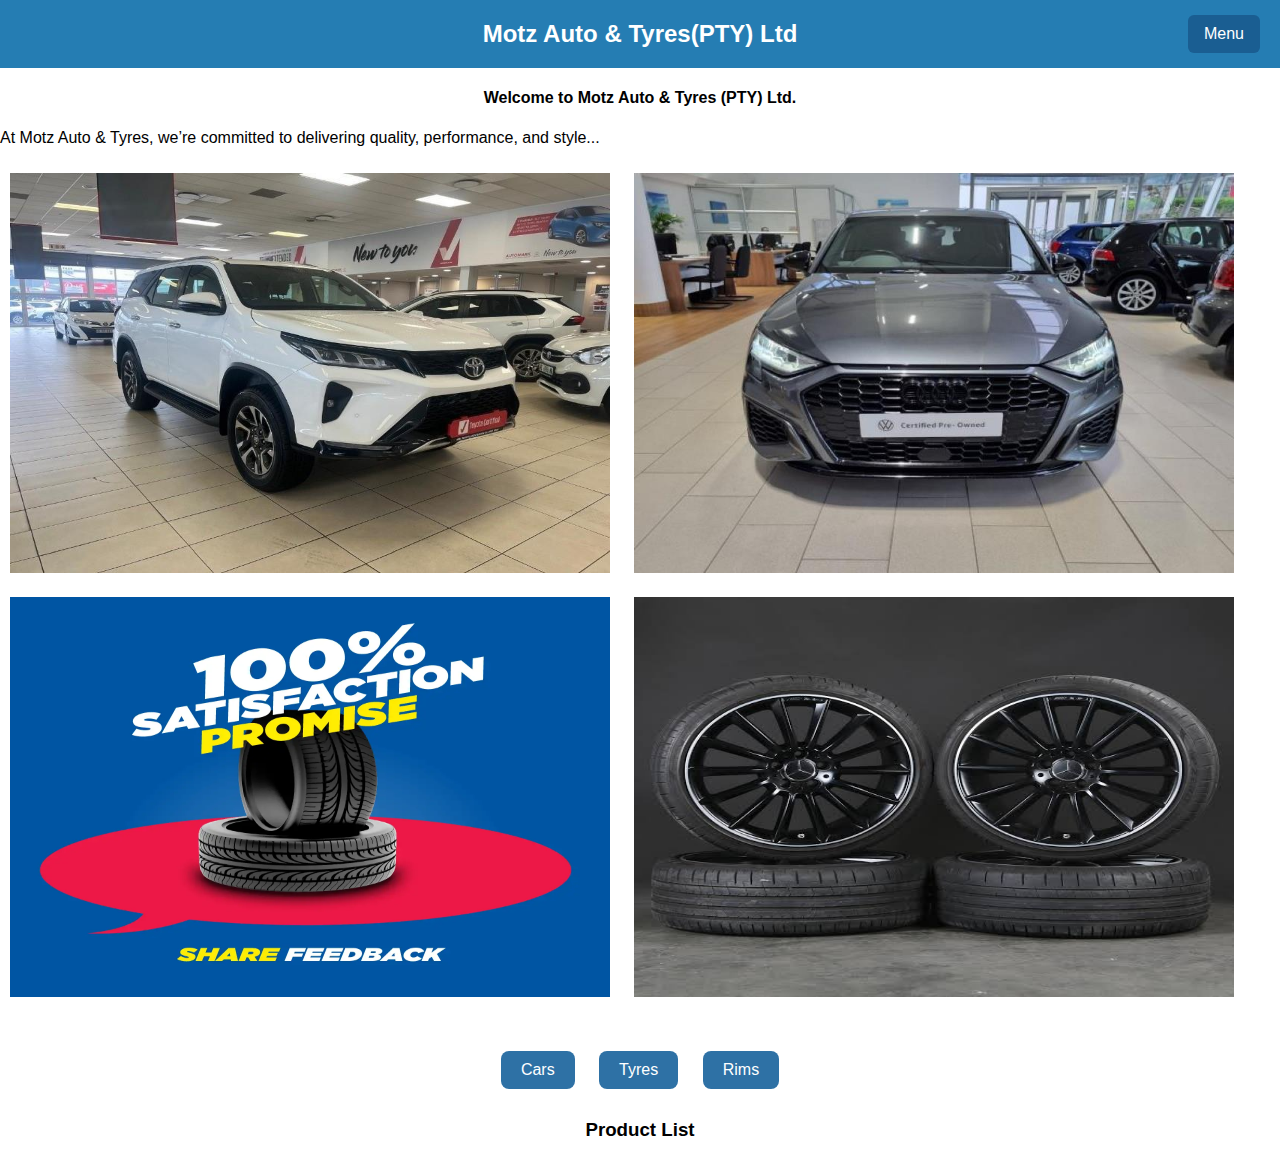
==== index.html @ 7bdc9c28 "Update index.html" ====
<!DOCTYPE html>
<html>
<head>
    <meta charset="UTF-8" />
    <title>Motz Auto & Tyres(PTY) Ltd</title>
    <link rel="stylesheet" href="styles.css" />
    <style>
        /* Basic Reset */
        body {
            margin: 0;
            font-family: Arial, sans-serif;
        }

        /* Header Style */
        header {
            background-color: #257db3;
            color: white;
            padding: 20px;
            position: relative;
        }

        header h1 {
            margin: 0;
            font-size: 24px;
        }

        /* Nav Bar */
        nav {
            position: absolute;
            top: 50%;
            right: 20px;
            transform: translateY(-50%);
        }

        nav a {
            color: white;
            text-decoration: none;
            margin-left: 20px;
            font-weight: bold;
            transition: color 0.3s ease;
        }

        nav a:hover {
            color: #ffcc00;
        }

        /* Centered welcome text */
        .center-text {
            text-align: center;
            margin: 20px 0;
        }

        /* Image Styling */
        img {
            margin: 10px;
        }

        /* Button container */
        .button-container {
            text-align: center;
            margin-top: 30px;
        }

        .button {
            padding: 10px 20px;
            margin: 10px;
            font-size: 16px;
            cursor: pointer;
        }

        /* Data Section */
        .data-container {
            margin-top: 20px;
            text-align: center;
        }
    </style>
</head>
<body>
    <!-- Header Section with Nav -->
    <header>
        <h1>Motz Auto & Tyres(PTY) Ltd</h1>
        <div class="dropdown">
            <button class="dropbtn">Menu</button>
            <div class="dropdown-content">
                <a href="#">Home</a>
                <a href="#">Cars</a>
                <a href="#">Contact</a>
            </div>
        </div>        
    </header>    

    <!-- Centered welcome message -->
    <div class="center-text">
        <h4>Welcome to Motz Auto & Tyres (PTY) Ltd.</h4>
    </div>

    <p>At Motz Auto & Tyres, we’re committed to delivering quality, performance, and style...</p>

    <!-- Images -->
    <img src="Crop800x600.jpeg" alt="Image 1" style="width:600px;height:400px;">
    <img src="Crop800x600 (1).jpeg" alt="Image 2" style="width:600px;height:400px;">
    <img src="card-100-satisfaction (2).webp" alt="Image 3" style="width:600px;height:400px;">
    <img src="1000260450.jpg" alt="Image 4" style="width:600px;height:400px;">

    <!-- Buttons -->
    <div class="button-container">
        <button class="button" onclick="window.location.href='cars.html'">Cars</button>
        <button class="button" onclick="window.location.href='tyres.html'">Tyres</button>
        <button class="button" onclick="window.location.href='rims.html'">Rims</button>
    </div>

    <!-- Data Section -->
    <div class="data-container">
        <h3>Product List</h3>
        <ul id="product-list"></ul>
    </div>

    <script>
        // Fetch data from the API and display it
        fetch('https://<your-api-url>/api/data')
            .then(response => response.json())
            .then(data => {
                const productList = document.getElementById('product-list');
                data.forEach(item => {
                    const li = document.createElement('li');
                    li.textContent = item.name; // Assuming the 'name' field exists
                    productList.appendChild(li);
                });
            })
            .catch(error => console.error('Error fetching data:', error));
    </script>
</body>
</html>
---- styles.css ----
/* General styles */
body {
    font-family: Arial, sans-serif;
    background-color: white;
    margin: 4;
    padding: 2;
}

/* Header styles */
header {
    background-color: #2e71a5;
    color: white;
    text-align: center;
    padding: 15px;
    font-size: 24px;
}

/* Styling the buttons */
.button-container {
    text-align: center;
    margin-top: 20px;
}

.button {
    background-color: #2e71a5;
    border: none;
    color: white;
    padding: 15px 32px;
    font-size: 16px;
    margin: 10px;
    cursor: pointer;
    border-radius: 8px;
}

.button:hover {
    background-color: #226598;
}

.center-text {
    text-align: center;
  }

/* Dropdown Menu */
.dropdown {
    position: absolute;
    top: 15px;
    right: 20px;
}

.dropbtn {
    background-color: #1a5e92;
    color: white;
    padding: 10px 16px;
    font-size: 16px;
    border: none;
    cursor: pointer;
    border-radius: 6px;
}

.dropbtn:hover {
    background-color: #0a3d65;
}

.dropdown-content {
    display: none;
    position: absolute;
    background-color: white;
    min-width: 160px;
    right: 0;
    box-shadow: 0px 8px 16px rgba(0,0,0,0.2);
    z-index: 1;
    border-radius: 6px;
}

.dropdown-content a {
    color: #2e71a5;
    padding: 12px 16px;
    text-decoration: none;
    display: block;
    border-bottom: 1px solid #eee;
}

.dropdown-content a:hover {
    background-color: #f1f1f1;
}

.dropdown:hover .dropdown-content {
    display: block;
}
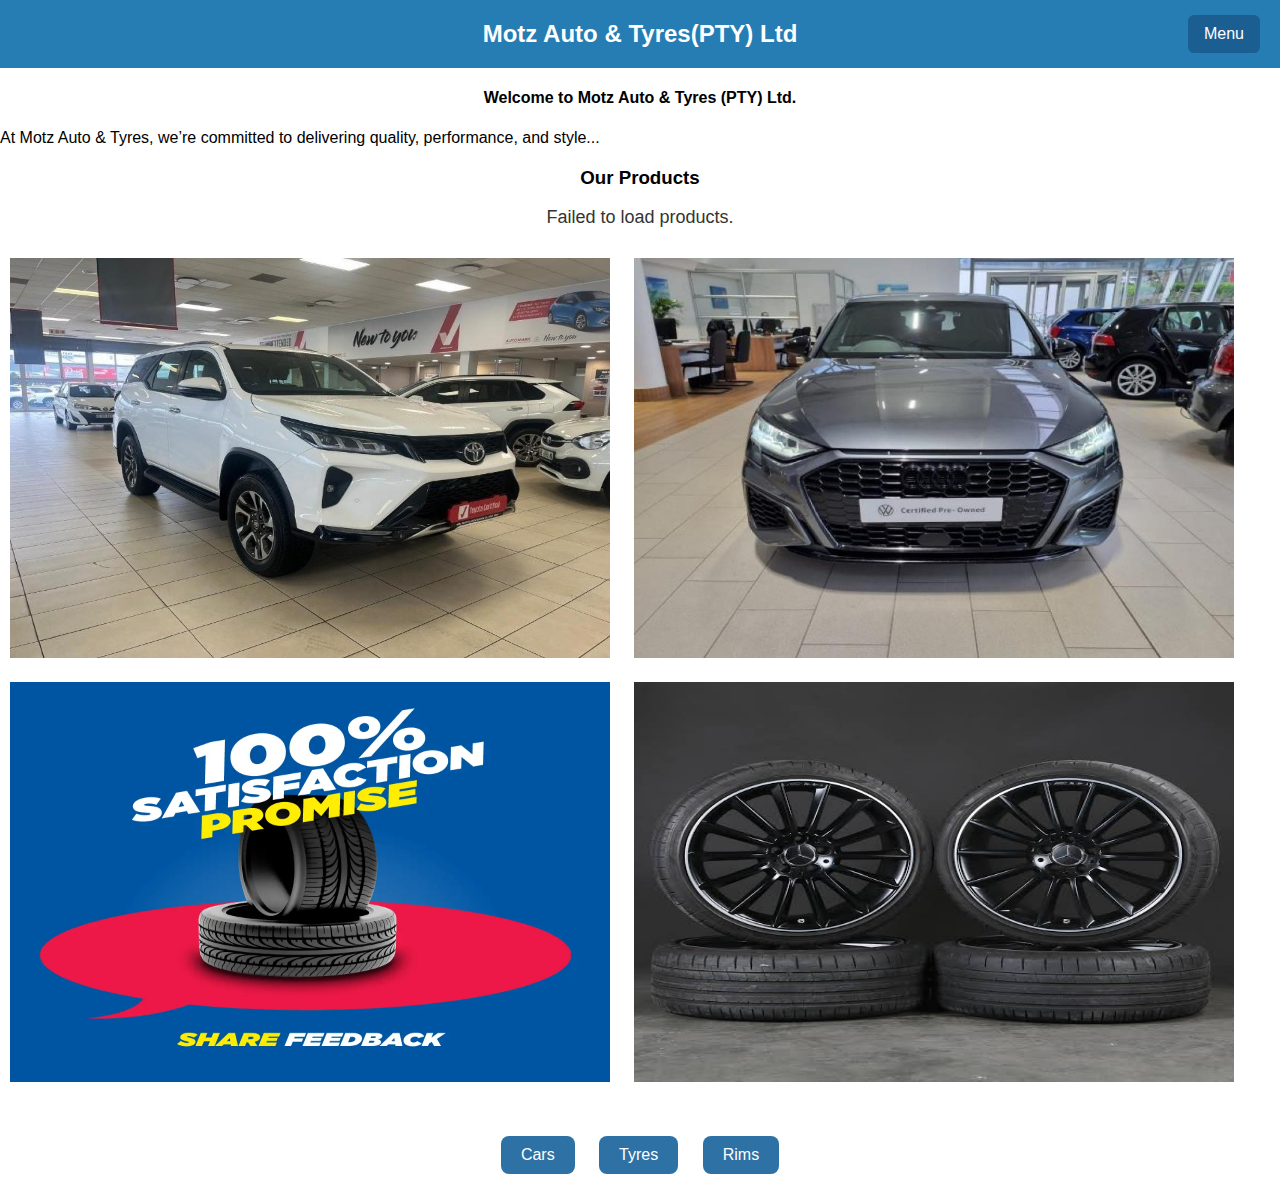
==== commit 7bb49500: "Update index.html" ====
--- a/index.html
+++ b/index.html
@@ -5,13 +5,11 @@
     <title>Motz Auto & Tyres(PTY) Ltd</title>
     <link rel="stylesheet" href="styles.css" />
     <style>
-        /* Basic Reset */
         body {
             margin: 0;
             font-family: Arial, sans-serif;
         }
 
-        /* Header Style */
         header {
             background-color: #257db3;
             color: white;
@@ -24,7 +22,6 @@
             font-size: 24px;
         }
 
-        /* Nav Bar */
         nav {
             position: absolute;
             top: 50%;
@@ -44,18 +41,15 @@
             color: #ffcc00;
         }
 
-        /* Centered welcome text */
         .center-text {
             text-align: center;
             margin: 20px 0;
         }
 
-        /* Image Styling */
         img {
             margin: 10px;
         }
 
-        /* Button container */
         .button-container {
             text-align: center;
             margin-top: 30px;
@@ -68,10 +62,20 @@
             cursor: pointer;
         }
 
-        /* Data Section */
-        .data-container {
-            margin-top: 20px;
-            text-align: center;
+        /* Product list styles */
+        #product-list {
+            list-style: none;
+            padding: 0;
+            font-size: 18px;
+            color: #333;
+        }
+
+        #product-list li {
+            margin: 10px auto;
+            border-bottom: 1px solid #ccc;
+            padding: 10px;
+            max-width: 600px;
+            text-align: left;
         }
     </style>
 </head>
@@ -89,12 +93,18 @@
         </div>        
     </header>    
 
-    <!-- Centered welcome message -->
+    <!-- Welcome message -->
     <div class="center-text">
         <h4>Welcome to Motz Auto & Tyres (PTY) Ltd.</h4>
     </div>
 
     <p>At Motz Auto & Tyres, we’re committed to delivering quality, performance, and style...</p>
+
+    <!-- ✅ Product List Container -->
+    <div class="center-text">
+        <h3>Our Products</h3>
+        <ul id="product-list"></ul>
+    </div>
 
     <!-- Images -->
     <img src="Crop800x600.jpeg" alt="Image 1" style="width:600px;height:400px;">
@@ -109,25 +119,27 @@
         <button class="button" onclick="window.location.href='rims.html'">Rims</button>
     </div>
 
-    <!-- Data Section -->
-    <div class="data-container">
-        <h3>Product List</h3>
-        <ul id="product-list"></ul>
-    </div>
-
+    <!-- ✅ JavaScript to fetch products from API -->
     <script>
-        // Fetch data from the API and display it
-        fetch('https://<your-api-url>/api/data')
+        fetch('https://flask-on-render-17g8.onrender.com/api/data') // Replace with your actual render URL
             .then(response => response.json())
             .then(data => {
-                const productList = document.getElementById('product-list');
-                data.forEach(item => {
-                    const li = document.createElement('li');
-                    li.textContent = item.name; // Assuming the 'name' field exists
-                    productList.appendChild(li);
-                });
+                const productList = document.getElementById("product-list");
+
+                if (data.length === 0) {
+                    productList.innerHTML = "<p>No products available.</p>";
+                } else {
+                    data.forEach(product => {
+                        const productElement = document.createElement("li");
+                        productElement.textContent = `Product Name: ${product.product_name} | Price: ${product.price}`;
+                        productList.appendChild(productElement);
+                    });
+                }
             })
-            .catch(error => console.error('Error fetching data:', error));
+            .catch(error => {
+                console.error('Error fetching data:', error);
+                document.getElementById("product-list").innerHTML = "<p>Failed to load products.</p>";
+            });
     </script>
 </body>
 </html>
--- a/styles.css
+++ b/styles.css
@@ -87,3 +87,15 @@
 .dropdown:hover .dropdown-content {
     display: block;
 }
+#product-list {
+    list-style: none;
+    padding: 0;
+    font-size: 18px;
+    color: #333;
+}
+
+#product-list li {
+    margin: 10px 0;
+    border-bottom: 1px solid #ccc;
+    padding-bottom: 5px;
+}
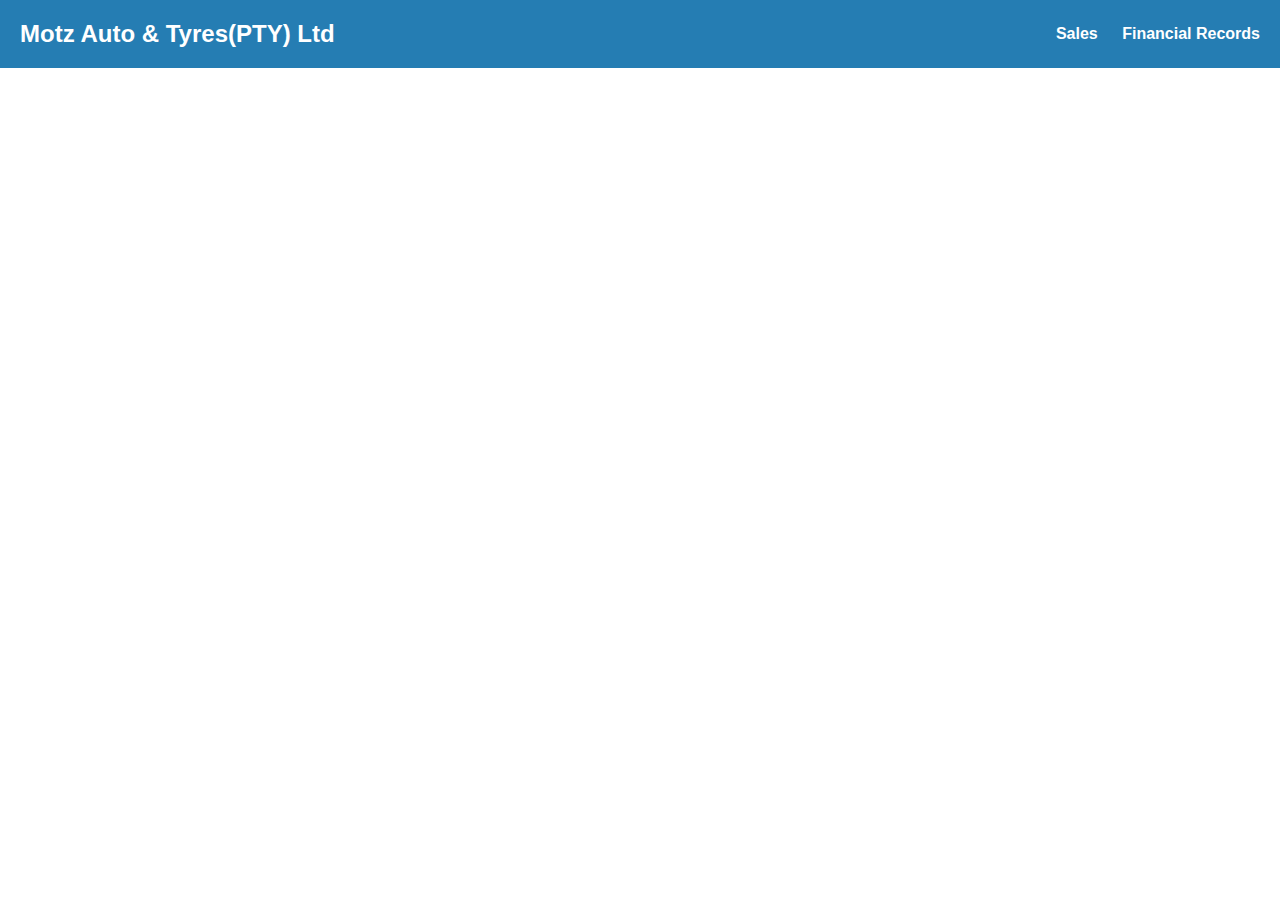
==== commit 6ddabd1e: "Update index.html" ====
--- a/index.html
+++ b/index.html
@@ -3,7 +3,6 @@
 <head>
     <meta charset="UTF-8" />
     <title>Motz Auto & Tyres(PTY) Ltd</title>
-    <link rel="stylesheet" href="styles.css" />
     <style>
         body {
             margin: 0;
@@ -40,106 +39,16 @@
         nav a:hover {
             color: #ffcc00;
         }
-
-        .center-text {
-            text-align: center;
-            margin: 20px 0;
-        }
-
-        img {
-            margin: 10px;
-        }
-
-        .button-container {
-            text-align: center;
-            margin-top: 30px;
-        }
-
-        .button {
-            padding: 10px 20px;
-            margin: 10px;
-            font-size: 16px;
-            cursor: pointer;
-        }
-
-        /* Product list styles */
-        #product-list {
-            list-style: none;
-            padding: 0;
-            font-size: 18px;
-            color: #333;
-        }
-
-        #product-list li {
-            margin: 10px auto;
-            border-bottom: 1px solid #ccc;
-            padding: 10px;
-            max-width: 600px;
-            text-align: left;
-        }
     </style>
 </head>
 <body>
-    <!-- Header Section with Nav -->
+    <!-- Header with nav -->
     <header>
         <h1>Motz Auto & Tyres(PTY) Ltd</h1>
-        <div class="dropdown">
-            <button class="dropbtn">Menu</button>
-            <div class="dropdown-content">
-                <a href="#">Home</a>
-                <a href="#">Cars</a>
-                <a href="#">Contact</a>
-            </div>
-        </div>        
-    </header>    
-
-    <!-- Welcome message -->
-    <div class="center-text">
-        <h4>Welcome to Motz Auto & Tyres (PTY) Ltd.</h4>
-    </div>
-
-    <p>At Motz Auto & Tyres, we’re committed to delivering quality, performance, and style...</p>
-
-    <!-- ✅ Product List Container -->
-    <div class="center-text">
-        <h3>Our Products</h3>
-        <ul id="product-list"></ul>
-    </div>
-
-    <!-- Images -->
-    <img src="Crop800x600.jpeg" alt="Image 1" style="width:600px;height:400px;">
-    <img src="Crop800x600 (1).jpeg" alt="Image 2" style="width:600px;height:400px;">
-    <img src="card-100-satisfaction (2).webp" alt="Image 3" style="width:600px;height:400px;">
-    <img src="1000260450.jpg" alt="Image 4" style="width:600px;height:400px;">
-
-    <!-- Buttons -->
-    <div class="button-container">
-        <button class="button" onclick="window.location.href='cars.html'">Cars</button>
-        <button class="button" onclick="window.location.href='tyres.html'">Tyres</button>
-        <button class="button" onclick="window.location.href='rims.html'">Rims</button>
-    </div>
-
-    <!-- ✅ JavaScript to fetch products from API -->
-    <script>
-        fetch('https://flask-on-render-17g8.onrender.com/api/data') // Replace with your actual render URL
-            .then(response => response.json())
-            .then(data => {
-                const productList = document.getElementById("product-list");
-
-                if (data.length === 0) {
-                    productList.innerHTML = "<p>No products available.</p>";
-                } else {
-                    data.forEach(product => {
-                        const productElement = document.createElement("li");
-                        productElement.textContent = `Product Name: ${product.product_name} | Price: ${product.price}`;
-                        productList.appendChild(productElement);
-                    });
-                }
-            })
-            .catch(error => {
-                console.error('Error fetching data:', error);
-                document.getElementById("product-list").innerHTML = "<p>Failed to load products.</p>";
-            });
-    </script>
+        <nav>
+            <a href="#">Sales</a>
+            <a href="#">Financial Records</a>
+        </nav>
+    </header>
 </body>
 </html>
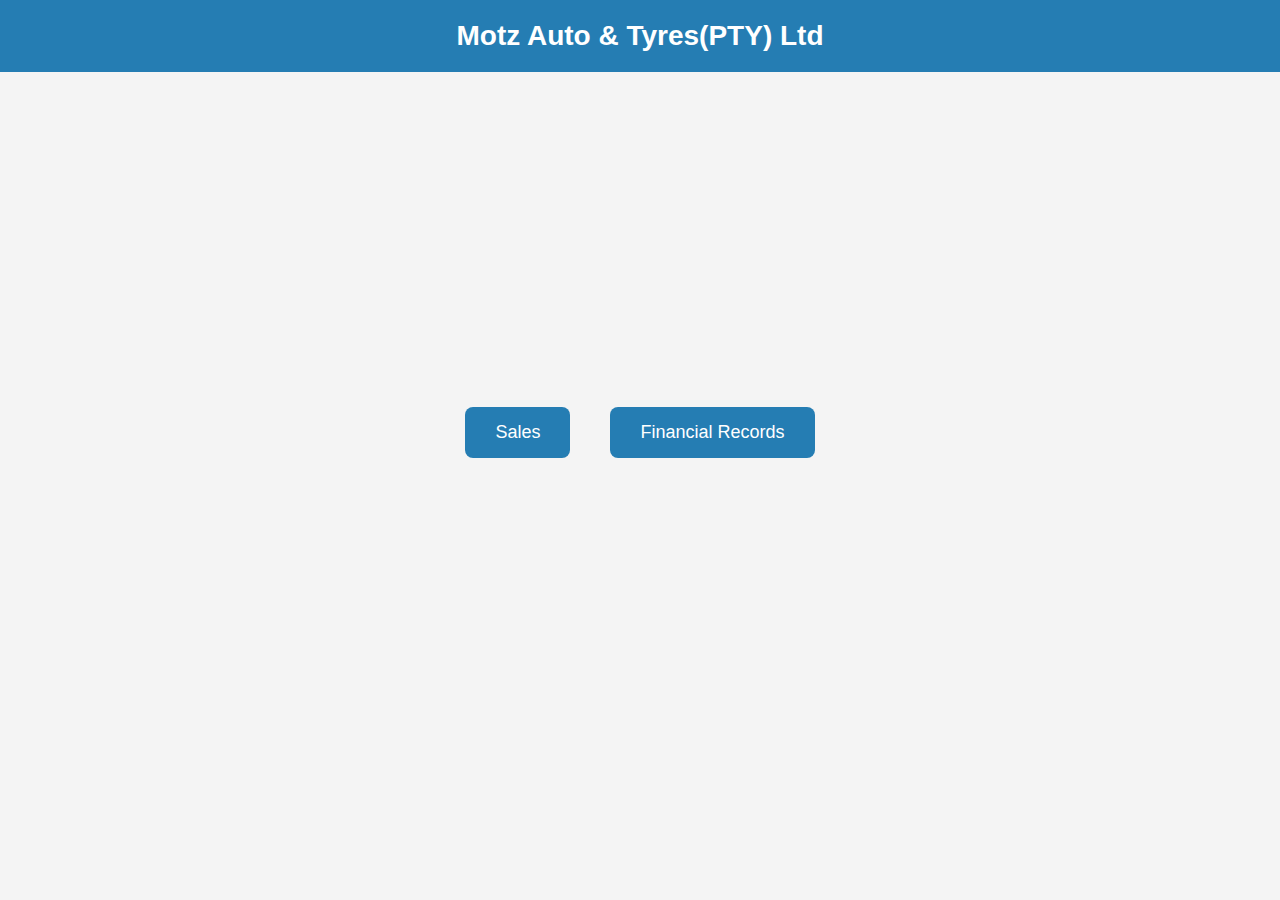
==== commit c0bb777c: "Update index.html" ====
--- a/index.html
+++ b/index.html
@@ -7,48 +7,54 @@
         body {
             margin: 0;
             font-family: Arial, sans-serif;
+            background-color: #f4f4f4;
         }
 
         header {
             background-color: #257db3;
             color: white;
             padding: 20px;
-            position: relative;
+            text-align: center;
         }
 
         header h1 {
             margin: 0;
-            font-size: 24px;
+            font-size: 28px;
         }
 
-        nav {
-            position: absolute;
-            top: 50%;
-            right: 20px;
-            transform: translateY(-50%);
+        .nav-container {
+            display: flex;
+            justify-content: center;
+            align-items: center;
+            height: 80vh;
         }
 
-        nav a {
+        .nav-button {
+            background-color: #257db3;
             color: white;
+            padding: 15px 30px;
+            margin: 20px;
+            font-size: 18px;
+            border: none;
+            border-radius: 8px;
+            cursor: pointer;
             text-decoration: none;
-            margin-left: 20px;
-            font-weight: bold;
-            transition: color 0.3s ease;
+            transition: background-color 0.3s ease;
         }
 
-        nav a:hover {
-            color: #ffcc00;
+        .nav-button:hover {
+            background-color: #1a5d8f;
         }
     </style>
 </head>
 <body>
-    <!-- Header with nav -->
     <header>
         <h1>Motz Auto & Tyres(PTY) Ltd</h1>
-        <nav>
-            <a href="#">Sales</a>
-            <a href="#">Financial Records</a>
-        </nav>
     </header>
+
+    <div class="nav-container">
+        <a href="#" class="nav-button">Sales</a>
+        <a href="#" class="nav-button">Financial Records</a>
+    </div>
 </body>
 </html>
